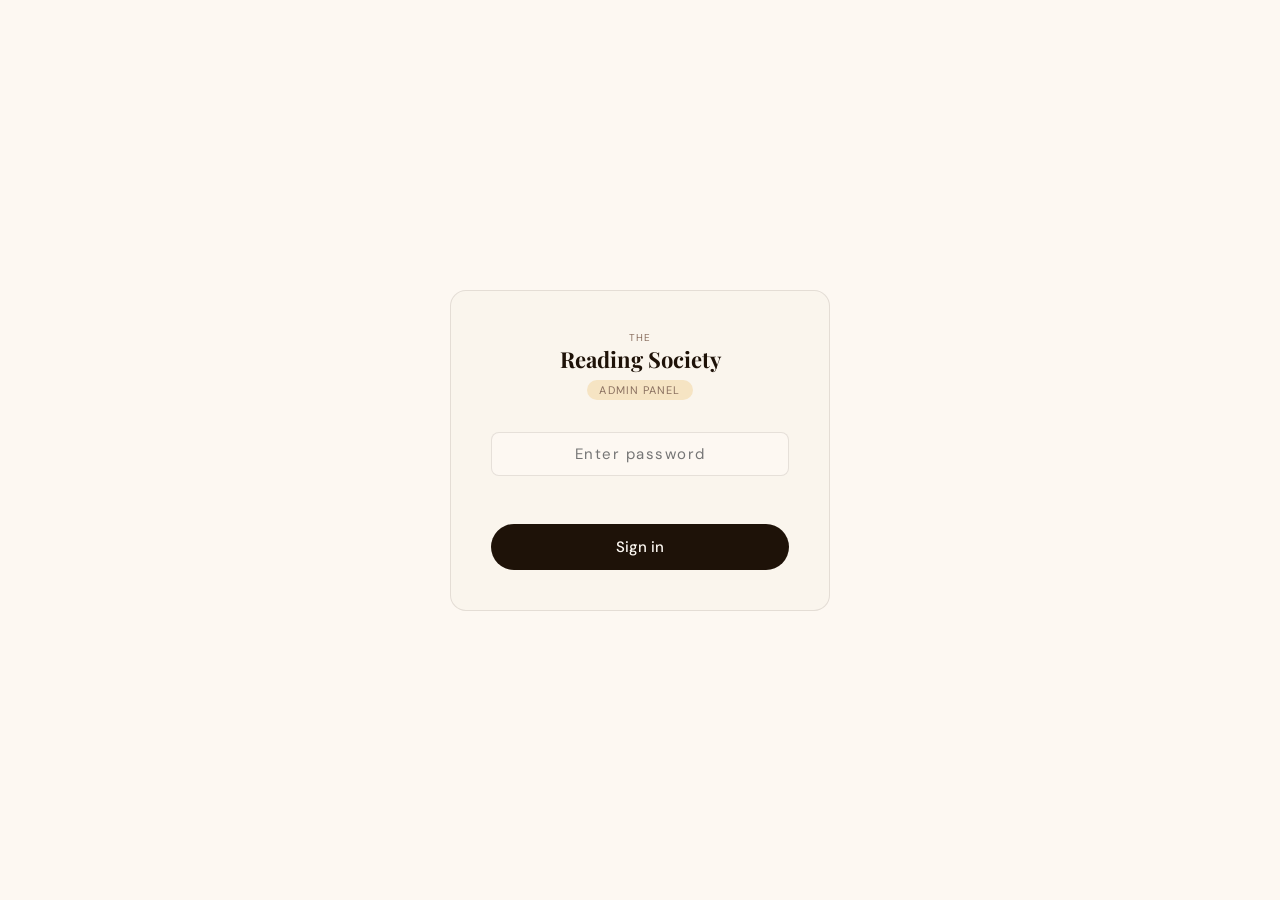
==== admin.html @ 281a9a7c "Add files via upload" ====
<!DOCTYPE html>
<html lang="en">
<head>
  <meta charset="UTF-8" />
  <meta name="viewport" content="width=device-width, initial-scale=1.0" />
  <title>Admin — The Reading Society</title>
  <link rel="preconnect" href="https://fonts.googleapis.com" />
  <link href="https://fonts.googleapis.com/css2?family=Playfair+Display:ital,wght@0,400;0,700;1,400&family=DM+Sans:wght@300;400;500&display=swap" rel="stylesheet" />
  <style>
    *, *::before, *::after { box-sizing: border-box; margin: 0; padding: 0; }

    :root {
      --gold:       #eac176;
      --gold-light: #f6e4c3;
      --blue:       #c3d5f6;
      --cream:      #fdf8f2;
      --paper:      #faf5ed;
      --ink:        #1e1208;
      --ink-mid:    #4a3520;
      --ink-muted:  #8a7060;
      --border:     rgba(30,18,8,0.1);
      --green:      #4a7c59;
      --red:        #9b3a2a;
    }

    body {
      background: var(--cream);
      font-family: 'DM Sans', sans-serif;
      color: var(--ink);
      min-height: 100vh;
      display: flex;
      align-items: center;
      justify-content: center;
      padding: 2rem;
    }

    /* ── Login screen ── */
    #login-screen {
      background: var(--paper);
      border: 1px solid var(--border);
      border-radius: 16px;
      padding: 2.5rem;
      width: 100%;
      max-width: 380px;
      text-align: center;
    }

    #login-screen .logo-word {
      font-size: 10px;
      letter-spacing: 0.12em;
      text-transform: uppercase;
      color: var(--ink-muted);
      display: block;
    }

    #login-screen .logo-main {
      font-family: 'Playfair Display', serif;
      font-size: 22px;
      font-weight: 700;
      color: var(--ink);
      display: block;
      margin-bottom: 0.25rem;
    }

    #login-screen .admin-tag {
      font-size: 11px;
      letter-spacing: 0.1em;
      text-transform: uppercase;
      color: var(--ink-muted);
      background: var(--gold-light);
      padding: 3px 12px;
      border-radius: 20px;
      display: inline-block;
      margin-bottom: 2rem;
    }

    #login-screen input {
      width: 100%;
      padding: 11px 14px;
      background: var(--cream);
      border: 1px solid var(--border);
      border-radius: 8px;
      font-family: 'DM Sans', sans-serif;
      font-size: 15px;
      color: var(--ink);
      text-align: center;
      letter-spacing: 0.1em;
      margin-bottom: 1rem;
    }

    #login-screen input:focus { outline: none; border-color: var(--gold); }

    #login-error {
      font-size: 13px;
      color: var(--red);
      margin-bottom: 0.75rem;
      min-height: 20px;
    }

    /* ── Admin panel ── */
    #admin-panel { display: none; width: 100%; max-width: 560px; }

    .admin-header {
      display: flex;
      align-items: center;
      justify-content: space-between;
      margin-bottom: 2rem;
    }

    .admin-logo .logo-word {
      font-size: 10px;
      letter-spacing: 0.12em;
      text-transform: uppercase;
      color: var(--ink-muted);
      display: block;
    }

    .admin-logo .logo-main {
      font-family: 'Playfair Display', serif;
      font-size: 20px;
      font-weight: 700;
      color: var(--ink);
    }

    .admin-tag {
      font-size: 11px;
      letter-spacing: 0.1em;
      text-transform: uppercase;
      color: var(--ink-muted);
      background: var(--gold-light);
      padding: 4px 14px;
      border-radius: 20px;
    }

    .panel {
      background: var(--paper);
      border: 1px solid var(--border);
      border-radius: 16px;
      padding: 2rem;
      margin-bottom: 1.25rem;
    }

    .panel h2 {
      font-family: 'Playfair Display', serif;
      font-size: 19px;
      font-weight: 700;
      color: var(--ink);
      margin-bottom: 1.5rem;
      padding-bottom: 0.75rem;
      border-bottom: 1px solid var(--border);
    }

    .form-group {
      display: flex;
      flex-direction: column;
      gap: 0.35rem;
      margin-bottom: 1.1rem;
    }

    .form-group label {
      font-size: 11px;
      font-weight: 500;
      color: var(--ink-muted);
      letter-spacing: 0.06em;
      text-transform: uppercase;
    }

    .form-group input,
    .form-group textarea {
      padding: 10px 14px;
      background: var(--cream);
      border: 1px solid var(--border);
      border-radius: 8px;
      font-family: 'DM Sans', sans-serif;
      font-size: 14px;
      color: var(--ink);
      width: 100%;
      transition: border-color 0.2s;
    }

    .form-group input:focus,
    .form-group textarea:focus { outline: none; border-color: var(--gold); }

    .progress-row {
      display: flex;
      align-items: center;
      gap: 1rem;
    }

    .progress-row input[type="range"] {
      flex: 1;
      padding: 0;
      border: none;
      background: none;
      accent-color: var(--ink);
      cursor: pointer;
    }

    .progress-row .pct-display {
      font-size: 22px;
      font-weight: 700;
      font-family: 'Playfair Display', serif;
      color: var(--ink);
      min-width: 52px;
      text-align: right;
    }

    .progress-preview {
      margin-top: 1rem;
      background: var(--gold-light);
      border-radius: 8px;
      padding: 0.75rem 1rem;
    }

    .progress-preview-track {
      height: 8px;
      background: rgba(30,18,8,0.1);
      border-radius: 999px;
      overflow: hidden;
    }

    .progress-preview-fill {
      height: 100%;
      background: var(--ink);
      border-radius: 999px;
      transition: width 0.3s ease;
    }

    .save-btn {
      width: 100%;
      background: var(--ink);
      color: var(--cream);
      border: none;
      padding: 13px;
      border-radius: 40px;
      font-family: 'DM Sans', sans-serif;
      font-size: 15px;
      font-weight: 500;
      cursor: pointer;
      transition: background 0.2s;
      margin-top: 0.5rem;
    }

    .save-btn:hover { background: var(--ink-mid); }

    #save-status {
      text-align: center;
      font-size: 13px;
      margin-top: 0.75rem;
      min-height: 20px;
      color: var(--green);
      font-weight: 500;
    }

    .logout-btn {
      background: none;
      border: 1px solid var(--border);
      color: var(--ink-muted);
      padding: 7px 16px;
      border-radius: 20px;
      font-family: 'DM Sans', sans-serif;
      font-size: 13px;
      cursor: pointer;
      transition: color 0.2s, border-color 0.2s;
    }

    .logout-btn:hover { color: var(--ink); border-color: var(--ink); }

    .visit-link {
      display: block;
      text-align: center;
      margin-top: 0.5rem;
      font-size: 13px;
      color: var(--ink-muted);
      text-decoration: none;
    }

    .visit-link:hover { color: var(--ink); text-decoration: underline; }

    /* reuse login btn style */
    .login-btn {
      width: 100%;
      background: var(--ink);
      color: var(--cream);
      border: none;
      padding: 13px;
      border-radius: 40px;
      font-family: 'DM Sans', sans-serif;
      font-size: 15px;
      font-weight: 500;
      cursor: pointer;
      transition: background 0.2s;
    }

    .login-btn:hover { background: var(--ink-mid); }
  </style>
</head>
<body>

  <!-- Login -->
  <div id="login-screen">
    <span class="logo-word">the</span>
    <span class="logo-main">Reading Society</span>
    <span class="admin-tag">Admin panel</span>

    <input type="password" id="password-input" placeholder="Enter password" />
    <div id="login-error"></div>
    <button class="login-btn" onclick="tryLogin()">Sign in</button>
  </div>

  <!-- Admin panel -->
  <div id="admin-panel">

    <div class="admin-header">
      <div class="admin-logo">
        <span class="logo-word">the</span>
        <span class="logo-main">Reading Society</span>
      </div>
      <div style="display:flex;gap:0.75rem;align-items:center;">
        <span class="admin-tag">Admin</span>
        <button class="logout-btn" onclick="logout()">Sign out</button>
      </div>
    </div>

    <div class="panel">
      <h2>&#128444; Logo</h2>

      <div id="logo-current" style="margin-bottom:1rem;display:none;">
        <p style="font-size:12px;color:var(--ink-muted);margin-bottom:6px;text-transform:uppercase;letter-spacing:0.06em;font-weight:500;">Current logo</p>
        <div style="background:var(--ink);display:inline-flex;padding:10px 16px;border-radius:8px;align-items:center;gap:12px;">
          <img id="logo-preview-img" src="" style="height:36px;width:auto;object-fit:contain;" />
          <button onclick="removeLogo()" style="background:none;border:1px solid rgba(253,248,242,0.3);color:rgba(253,248,242,0.7);padding:4px 10px;border-radius:6px;font-size:12px;cursor:pointer;font-family:'DM Sans',sans-serif;">Remove</button>
        </div>
      </div>

      <div class="form-group">
        <label>Upload logo image</label>
        <input type="file" id="f-logo" accept="image/*" onchange="previewLogo(event)" style="padding:8px;" />
        <small style="display:block;font-size:12px;color:#8a7060;margin-top:6px;">PNG with transparent background works best. Will display at 40px tall in the navbar.</small>
      </div>

      <div id="logo-new-preview" style="display:none;margin-top:0.5rem;">
        <p style="font-size:12px;color:var(--ink-muted);margin-bottom:6px;text-transform:uppercase;letter-spacing:0.06em;font-weight:500;">Preview on dark nav</p>
        <div style="background:var(--ink);display:inline-flex;padding:10px 16px;border-radius:8px;">
          <img id="logo-new-img" src="" style="height:36px;width:auto;object-fit:contain;" />
        </div>
      </div>

      <button onclick="saveLogo()" class="save-btn" style="margin-top:1rem;">Save logo</button>
      <div id="logo-save-status" style="text-align:center;font-size:13px;margin-top:0.5rem;min-height:18px;color:var(--green);font-weight:500;"></div>
    </div>

    <div class="panel">
      <h2>&#128214; Current book</h2>

      <div class="form-group">
        <label>Google Books ID</label>
        <div style="display:flex;gap:8px;align-items:flex-start;">
          <input type="text" id="f-gbid" placeholder="e.g. O6H3DwAAQBAJ" style="flex:1;" />
          <button onclick="lookupBook()" id="lookup-btn" style="background:var(--ink);color:var(--cream);border:none;padding:10px 16px;border-radius:8px;font-family:'DM Sans',sans-serif;font-size:13px;font-weight:500;cursor:pointer;white-space:nowrap;flex-shrink:0;">Look up &#8594;</button>
        </div>
        <small style="display:block;font-size:12px;color:#8a7060;margin-top:6px;">Go to <a href="https://books.google.com" target="_blank" style="color:#a0673a;">books.google.com</a>, search your book, open it, and copy the value after <code style="background:#f6e4c3;padding:1px 5px;border-radius:3px;font-size:11px;">id=</code> in the URL.</small>
      </div>

      <div id="lookup-status" style="font-size:13px;min-height:18px;margin-bottom:0.5rem;"></div>

      <div id="book-preview" style="display:none;background:var(--gold-light);border-radius:10px;padding:1rem;margin-bottom:1rem;display:none;align-items:center;gap:1rem;">
        <img id="preview-cover" src="" alt="Cover" style="width:52px;height:76px;object-fit:cover;border-radius:3px;box-shadow:3px 3px 10px rgba(30,18,8,0.15);" />
        <div>
          <div id="preview-title" style="font-family:'Playfair Display',serif;font-size:15px;font-weight:700;color:var(--ink);margin-bottom:3px;"></div>
          <div id="preview-author" style="font-size:13px;color:var(--ink-muted);font-style:italic;"></div>
        </div>
      </div>

      <div class="form-group">
        <label>Book title <span style="font-weight:400;opacity:0.6;">(auto-filled)</span></label>
        <input type="text" id="f-title" placeholder="e.g. The Midnight Library" />
      </div>

      <div class="form-group">
        <label>Author <span style="font-weight:400;opacity:0.6;">(auto-filled)</span></label>
        <input type="text" id="f-author" placeholder="e.g. Matt Haig" />
      </div>

      <div class="form-group">
        <label>Next meeting date</label>
        <input type="text" id="f-meeting" placeholder="e.g. May 24th" />
      </div>
    </div>

    <div class="panel">
      <h2>&#128200; Reading progress</h2>

      <div class="form-group">
        <label>How far through are you?</label>
        <div class="progress-row">
          <input type="range" id="f-progress" min="0" max="100" value="65" step="1" oninput="updateProgressPreview()" />
          <span class="pct-display" id="pct-display">65%</span>
        </div>
        <div class="progress-preview" style="margin-top:0.75rem;">
          <div class="progress-preview-track">
            <div class="progress-preview-fill" id="preview-fill" style="width:65%"></div>
          </div>
        </div>
      </div>

      <div class="form-group">
        <label>Progress note (shown under the bar)</label>
        <input type="text" id="f-note" placeholder="e.g. Roughly two thirds through — things are getting interesting." />
      </div>
    </div>

    <button class="save-btn" onclick="saveData()">Save &amp; update homepage</button>
    <div id="save-status"></div>
    <a href="index.html" class="visit-link">&#8592; Back to site</a>

  </div>

  <script>
    // ── Change this password ──
    var ADMIN_PASSWORD = 'readingclub2026';

    function tryLogin() {
      var val = document.getElementById('password-input').value;
      if (val === ADMIN_PASSWORD) {
        document.getElementById('login-screen').style.display = 'none';
        document.getElementById('admin-panel').style.display  = 'block';
        loadFields();
        loadLogo();
      } else {
        document.getElementById('login-error').textContent = 'Incorrect password. Try again.';
        document.getElementById('password-input').value = '';
      }
    }

    document.getElementById('password-input').addEventListener('keydown', function(e) {
      if (e.key === 'Enter') tryLogin();
    });

    function logout() {
      document.getElementById('admin-panel').style.display  = 'none';
      document.getElementById('login-screen').style.display = 'block';
      document.getElementById('password-input').value = '';
      document.getElementById('login-error').textContent = '';
    }

    function loadFields() {
      var raw = localStorage.getItem('rs_book_data');
      if (!raw) return;
      try {
        var d = JSON.parse(raw);
        if (d.title)    document.getElementById('f-title').value    = d.title;
        if (d.author)   document.getElementById('f-author').value   = d.author;
        if (d.meeting)  document.getElementById('f-meeting').value  = d.meeting;
        if (d.note)     document.getElementById('f-note').value     = d.note;
        if (d.googleBooksId) document.getElementById('f-gbid').value = d.googleBooksId;
        if (d.progress !== undefined) {
          document.getElementById('f-progress').value = d.progress;
          updateProgressPreview();
        }
      } catch(e) {}
    }

    function updateProgressPreview() {
      var val = document.getElementById('f-progress').value;
      document.getElementById('pct-display').textContent      = val + '%';
      document.getElementById('preview-fill').style.width     = val + '%';
    }

    function loadLogo() {
      var stored = localStorage.getItem('rs_logo');
      if (!stored) return;
      var cur = document.getElementById('logo-current');
      var img = document.getElementById('logo-preview-img');
      cur.style.display = 'block';
      img.src = stored;
    }

    function previewLogo(e) {
      var file = e.target.files[0];
      if (!file) return;
      var reader = new FileReader();
      reader.onload = function(ev) {
        var wrap = document.getElementById('logo-new-preview');
        var img  = document.getElementById('logo-new-img');
        img.src = ev.target.result;
        wrap.style.display = 'block';
      };
      reader.readAsDataURL(file);
    }

    function saveLogo() {
      var file = document.getElementById('f-logo').files[0];
      if (!file) {
        var st = document.getElementById('logo-save-status');
        st.style.color = 'var(--red)';
        st.textContent = 'Please choose an image first.';
        setTimeout(function() { st.textContent = ''; }, 3000);
        return;
      }
      var reader = new FileReader();
      reader.onload = function(ev) {
        localStorage.setItem('rs_logo', ev.target.result);
        var cur = document.getElementById('logo-current');
        var img = document.getElementById('logo-preview-img');
        img.src = ev.target.result;
        cur.style.display = 'block';
        var st = document.getElementById('logo-save-status');
        st.style.color = 'var(--green)';
        st.textContent = '✓ Logo saved! It will appear in the navbar across all pages.';
        setTimeout(function() { st.textContent = ''; }, 4000);
      };
      reader.readAsDataURL(file);
    }

    function removeLogo() {
      localStorage.removeItem('rs_logo');
      document.getElementById('logo-current').style.display = 'none';
      document.getElementById('logo-preview-img').src = '';
      document.getElementById('logo-new-preview').style.display = 'none';
      document.getElementById('f-logo').value = '';
      var st = document.getElementById('logo-save-status');
      st.style.color = 'var(--ink-muted)';
      st.textContent = 'Logo removed. Text logo restored.';
      setTimeout(function() { st.textContent = ''; }, 3000);
    }

    function lookupBook() {
      var id = document.getElementById('f-gbid').value.trim();
      if (!id) {
        setLookupStatus('Please enter a Google Books ID first.', 'error');
        return;
      }
      var btn = document.getElementById('lookup-btn');
      btn.textContent = 'Looking up...';
      btn.disabled = true;
      setLookupStatus('', '');

      fetch('https://www.googleapis.com/books/v1/volumes/' + id)
        .then(function(r) { return r.json(); })
        .then(function(data) {
          btn.textContent = 'Look up →';
          btn.disabled = false;

          if (!data || !data.volumeInfo) {
            setLookupStatus('Book not found. Check the ID and try again.', 'error');
            return;
          }

          var info   = data.volumeInfo;
          var title  = info.title || '';
          var author = info.authors ? info.authors.join(', ') : '';
          var imgId  = id;

          document.getElementById('f-title').value  = title;
          document.getElementById('f-author').value = author;

          var preview     = document.getElementById('book-preview');
          var prevCover   = document.getElementById('preview-cover');
          var prevTitle   = document.getElementById('preview-title');
          var prevAuthor  = document.getElementById('preview-author');

          prevCover.src       = 'https://books.google.com/books/content?id=' + imgId + '&printsec=frontcover&img=1&zoom=2';
          prevTitle.textContent  = title;
          prevAuthor.textContent = author;
          preview.style.display  = 'flex';

          setLookupStatus('✓ Found! Title and author filled in.', 'ok');
        })
        .catch(function() {
          btn.textContent = 'Look up →';
          btn.disabled = false;
          setLookupStatus('Could not reach Google Books. Check your connection.', 'error');
        });
    }

    function setLookupStatus(msg, type) {
      var el = document.getElementById('lookup-status');
      el.textContent = msg;
      el.style.color = type === 'error' ? 'var(--red)' : type === 'ok' ? 'var(--green)' : 'var(--ink-muted)';
    }

    function saveData() {
      var data = {
        title:    document.getElementById('f-title').value.trim()   || 'The Midnight Library',
        author:   document.getElementById('f-author').value.trim()  || 'Matt Haig',
        meeting:  document.getElementById('f-meeting').value.trim() || 'May 24th',
        progress: parseInt(document.getElementById('f-progress').value, 10),
        note:     document.getElementById('f-note').value.trim()    || '',
        googleBooksId: document.getElementById('f-gbid').value.trim()
      };

      localStorage.setItem('rs_book_data', JSON.stringify(data));

      var status = document.getElementById('save-status');
      status.textContent = '&#10003; Saved! Homepage will reflect your changes.';
      setTimeout(function() { status.textContent = ''; }, 3500);
    }
  </script>

</body>
</html>
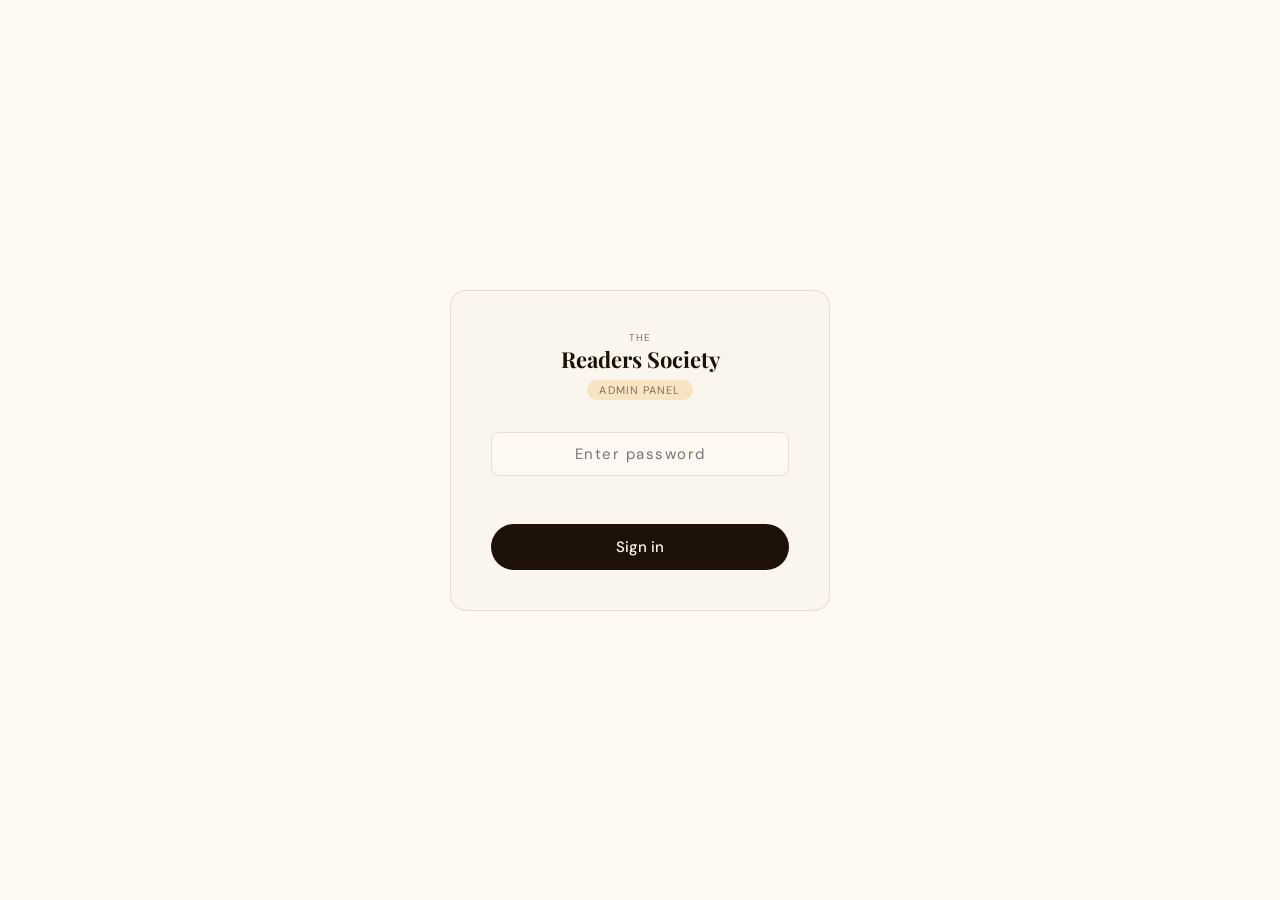
==== commit 374fd7d5: "Add files via upload" ====
--- a/admin.html
+++ b/admin.html
@@ -3,7 +3,7 @@
 <head>
   <meta charset="UTF-8" />
   <meta name="viewport" content="width=device-width, initial-scale=1.0" />
-  <title>Admin — The Reading Society</title>
+  <title>Admin — The Readers Society</title>
   <link rel="preconnect" href="https://fonts.googleapis.com" />
   <link href="https://fonts.googleapis.com/css2?family=Playfair+Display:ital,wght@0,400;0,700;1,400&family=DM+Sans:wght@300;400;500&display=swap" rel="stylesheet" />
   <style>
@@ -300,7 +300,7 @@
   <!-- Login -->
   <div id="login-screen">
     <span class="logo-word">the</span>
-    <span class="logo-main">Reading Society</span>
+    <span class="logo-main">Readers Society</span>
     <span class="admin-tag">Admin panel</span>
 
     <input type="password" id="password-input" placeholder="Enter password" />
@@ -314,7 +314,7 @@
     <div class="admin-header">
       <div class="admin-logo">
         <span class="logo-word">the</span>
-        <span class="logo-main">Reading Society</span>
+        <span class="logo-main">Readers Society</span>
       </div>
       <div style="display:flex;gap:0.75rem;align-items:center;">
         <span class="admin-tag">Admin</span>
@@ -328,7 +328,7 @@
       <div id="logo-current" style="margin-bottom:1rem;display:none;">
         <p style="font-size:12px;color:var(--ink-muted);margin-bottom:6px;text-transform:uppercase;letter-spacing:0.06em;font-weight:500;">Current logo</p>
         <div style="background:var(--ink);display:inline-flex;padding:10px 16px;border-radius:8px;align-items:center;gap:12px;">
-          <img id="logo-preview-img" src="" style="height:36px;width:auto;object-fit:contain;" />
+          <img id="logo-preview-img" src="" id="logo-preview-img" style="height:48px;width:auto;object-fit:contain;" />
           <button onclick="removeLogo()" style="background:none;border:1px solid rgba(253,248,242,0.3);color:rgba(253,248,242,0.7);padding:4px 10px;border-radius:6px;font-size:12px;cursor:pointer;font-family:'DM Sans',sans-serif;">Remove</button>
         </div>
       </div>
@@ -336,13 +336,23 @@
       <div class="form-group">
         <label>Upload logo image</label>
         <input type="file" id="f-logo" accept="image/*" onchange="previewLogo(event)" style="padding:8px;" />
-        <small style="display:block;font-size:12px;color:#8a7060;margin-top:6px;">PNG with transparent background works best. Will display at 40px tall in the navbar.</small>
+        <small style="display:block;font-size:12px;color:#8a7060;margin-top:6px;">PNG with transparent background works best on the dark navbar.</small>
+      </div>
+
+      <div class="form-group">
+        <label>Logo size — <span id="size-display">48</span>px</label>
+        <input type="range" id="f-logo-size" min="24" max="80" value="48" step="2"
+          oninput="previewLogoSize()"
+          style="width:100%;accent-color:var(--ink);" />
+        <div style="display:flex;justify-content:space-between;font-size:11px;color:var(--ink-muted);margin-top:4px;">
+          <span>Small</span><span>Large</span>
+        </div>
       </div>
 
       <div id="logo-new-preview" style="display:none;margin-top:0.5rem;">
         <p style="font-size:12px;color:var(--ink-muted);margin-bottom:6px;text-transform:uppercase;letter-spacing:0.06em;font-weight:500;">Preview on dark nav</p>
         <div style="background:var(--ink);display:inline-flex;padding:10px 16px;border-radius:8px;">
-          <img id="logo-new-img" src="" style="height:36px;width:auto;object-fit:contain;" />
+          <img id="logo-new-img" src="" id="logo-preview-img" style="height:48px;width:auto;object-fit:contain;" />
         </div>
       </div>
 
@@ -469,11 +479,24 @@
 
     function loadLogo() {
       var stored = localStorage.getItem('rs_logo');
+      var size   = localStorage.getItem('rs_logo_size') || '48';
+      document.getElementById('f-logo-size').value = size;
+      document.getElementById('size-display').textContent = size;
       if (!stored) return;
       var cur = document.getElementById('logo-current');
       var img = document.getElementById('logo-preview-img');
+      img.style.height = size + 'px';
       cur.style.display = 'block';
       img.src = stored;
+    }
+
+    function previewLogoSize() {
+      var val = document.getElementById('f-logo-size').value;
+      document.getElementById('size-display').textContent = val;
+      var prev = document.getElementById('logo-preview-img');
+      var newPrev = document.getElementById('logo-new-img');
+      if (prev) prev.style.height = val + 'px';
+      if (newPrev) newPrev.style.height = val + 'px';
     }
 
     function previewLogo(e) {
@@ -501,6 +524,7 @@
       var reader = new FileReader();
       reader.onload = function(ev) {
         localStorage.setItem('rs_logo', ev.target.result);
+        localStorage.setItem('rs_logo_size', document.getElementById('f-logo-size').value);
         var cur = document.getElementById('logo-current');
         var img = document.getElementById('logo-preview-img');
         img.src = ev.target.result;
@@ -519,6 +543,9 @@
       document.getElementById('logo-preview-img').src = '';
       document.getElementById('logo-new-preview').style.display = 'none';
       document.getElementById('f-logo').value = '';
+      document.getElementById('f-logo-size').value = '48';
+      document.getElementById('size-display').textContent = '48';
+      localStorage.removeItem('rs_logo_size');
       var st = document.getElementById('logo-save-status');
       st.style.color = 'var(--ink-muted)';
       st.textContent = 'Logo removed. Text logo restored.';
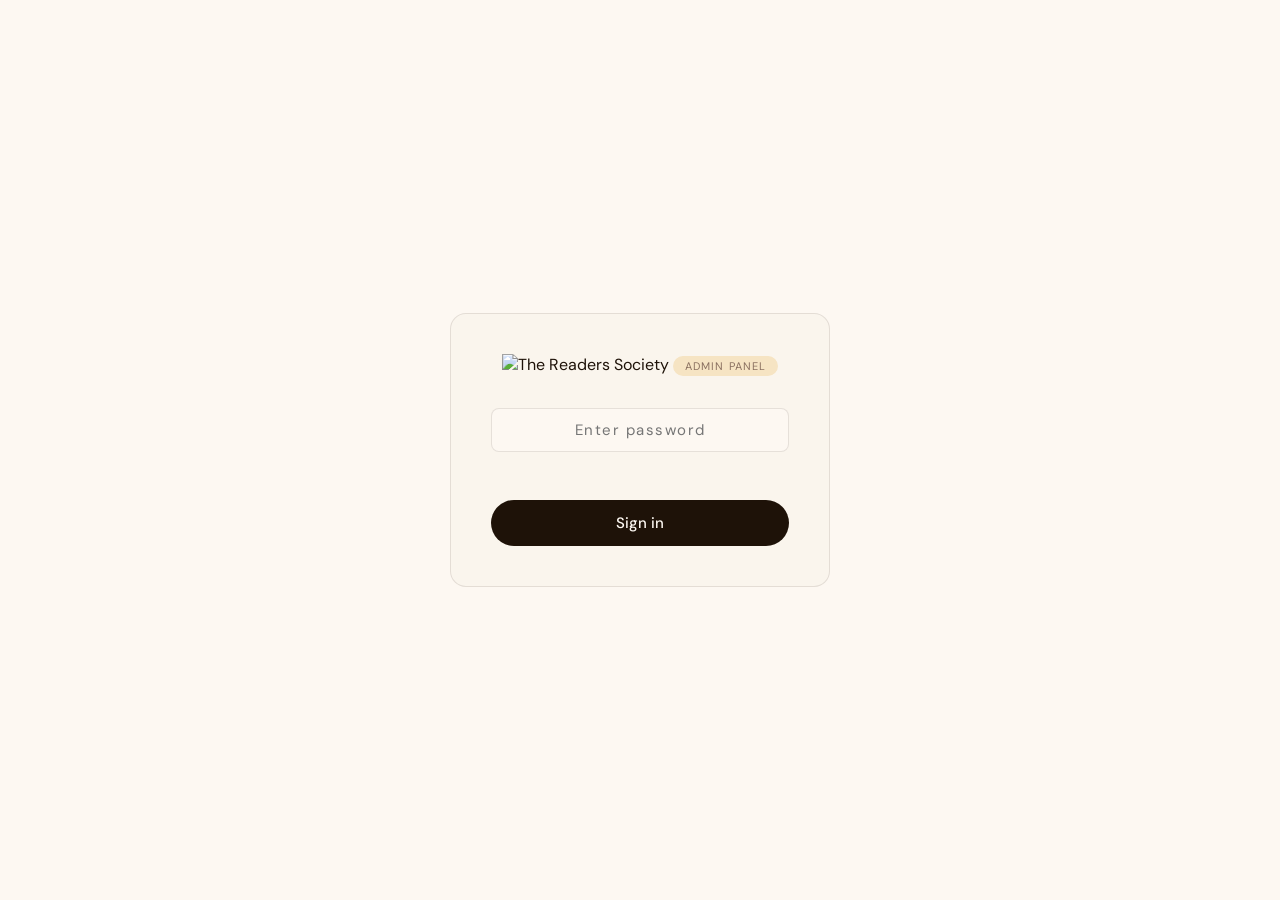
==== commit ef5abb97: "Add files via upload" ====
--- a/admin.html
+++ b/admin.html
@@ -299,8 +299,7 @@
 
   <!-- Login -->
   <div id="login-screen">
-    <span class="logo-word">the</span>
-    <span class="logo-main">Readers Society</span>
+    <img src="readinglogo.png" alt="The Readers Society" style="height:100px;width:auto;object-fit:contain;margin-bottom:0.75rem;" />
     <span class="admin-tag">Admin panel</span>
 
     <input type="password" id="password-input" placeholder="Enter password" />
@@ -320,44 +319,6 @@
         <span class="admin-tag">Admin</span>
         <button class="logout-btn" onclick="logout()">Sign out</button>
       </div>
-    </div>
-
-    <div class="panel">
-      <h2>&#128444; Logo</h2>
-
-      <div id="logo-current" style="margin-bottom:1rem;display:none;">
-        <p style="font-size:12px;color:var(--ink-muted);margin-bottom:6px;text-transform:uppercase;letter-spacing:0.06em;font-weight:500;">Current logo</p>
-        <div style="background:var(--ink);display:inline-flex;padding:10px 16px;border-radius:8px;align-items:center;gap:12px;">
-          <img id="logo-preview-img" src="" id="logo-preview-img" style="height:48px;width:auto;object-fit:contain;" />
-          <button onclick="removeLogo()" style="background:none;border:1px solid rgba(253,248,242,0.3);color:rgba(253,248,242,0.7);padding:4px 10px;border-radius:6px;font-size:12px;cursor:pointer;font-family:'DM Sans',sans-serif;">Remove</button>
-        </div>
-      </div>
-
-      <div class="form-group">
-        <label>Upload logo image</label>
-        <input type="file" id="f-logo" accept="image/*" onchange="previewLogo(event)" style="padding:8px;" />
-        <small style="display:block;font-size:12px;color:#8a7060;margin-top:6px;">PNG with transparent background works best on the dark navbar.</small>
-      </div>
-
-      <div class="form-group">
-        <label>Logo size — <span id="size-display">48</span>px</label>
-        <input type="range" id="f-logo-size" min="24" max="80" value="48" step="2"
-          oninput="previewLogoSize()"
-          style="width:100%;accent-color:var(--ink);" />
-        <div style="display:flex;justify-content:space-between;font-size:11px;color:var(--ink-muted);margin-top:4px;">
-          <span>Small</span><span>Large</span>
-        </div>
-      </div>
-
-      <div id="logo-new-preview" style="display:none;margin-top:0.5rem;">
-        <p style="font-size:12px;color:var(--ink-muted);margin-bottom:6px;text-transform:uppercase;letter-spacing:0.06em;font-weight:500;">Preview on dark nav</p>
-        <div style="background:var(--ink);display:inline-flex;padding:10px 16px;border-radius:8px;">
-          <img id="logo-new-img" src="" id="logo-preview-img" style="height:48px;width:auto;object-fit:contain;" />
-        </div>
-      </div>
-
-      <button onclick="saveLogo()" class="save-btn" style="margin-top:1rem;">Save logo</button>
-      <div id="logo-save-status" style="text-align:center;font-size:13px;margin-top:0.5rem;min-height:18px;color:var(--green);font-weight:500;"></div>
     </div>
 
     <div class="panel">
@@ -435,8 +396,7 @@
       if (val === ADMIN_PASSWORD) {
         document.getElementById('login-screen').style.display = 'none';
         document.getElementById('admin-panel').style.display  = 'block';
-        loadFields();
-        loadLogo();
+        loadFromBin();
       } else {
         document.getElementById('login-error').textContent = 'Incorrect password. Try again.';
         document.getElementById('password-input').value = '';
@@ -454,7 +414,8 @@
       document.getElementById('login-error').textContent = '';
     }
 
-    function loadFields() {
+    function loadFields() { // legacy - replaced by loadFromBin
+    function _loadFields() {
       var raw = localStorage.getItem('rs_book_data');
       if (!raw) return;
       try {
@@ -477,79 +438,46 @@
       document.getElementById('preview-fill').style.width     = val + '%';
     }
 
-    function loadLogo() {
-      var stored = localStorage.getItem('rs_logo');
-      var size   = localStorage.getItem('rs_logo_size') || '48';
-      document.getElementById('f-logo-size').value = size;
-      document.getElementById('size-display').textContent = size;
-      if (!stored) return;
-      var cur = document.getElementById('logo-current');
-      var img = document.getElementById('logo-preview-img');
-      img.style.height = size + 'px';
-      cur.style.display = 'block';
-      img.src = stored;
-    }
-
-    function previewLogoSize() {
-      var val = document.getElementById('f-logo-size').value;
-      document.getElementById('size-display').textContent = val;
-      var prev = document.getElementById('logo-preview-img');
-      var newPrev = document.getElementById('logo-new-img');
-      if (prev) prev.style.height = val + 'px';
-      if (newPrev) newPrev.style.height = val + 'px';
-    }
-
-    function previewLogo(e) {
-      var file = e.target.files[0];
-      if (!file) return;
-      var reader = new FileReader();
-      reader.onload = function(ev) {
-        var wrap = document.getElementById('logo-new-preview');
-        var img  = document.getElementById('logo-new-img');
-        img.src = ev.target.result;
-        wrap.style.display = 'block';
-      };
-      reader.readAsDataURL(file);
-    }
-
-    function saveLogo() {
-      var file = document.getElementById('f-logo').files[0];
-      if (!file) {
-        var st = document.getElementById('logo-save-status');
-        st.style.color = 'var(--red)';
-        st.textContent = 'Please choose an image first.';
-        setTimeout(function() { st.textContent = ''; }, 3000);
-        return;
-      }
-      var reader = new FileReader();
-      reader.onload = function(ev) {
-        localStorage.setItem('rs_logo', ev.target.result);
-        localStorage.setItem('rs_logo_size', document.getElementById('f-logo-size').value);
-        var cur = document.getElementById('logo-current');
-        var img = document.getElementById('logo-preview-img');
-        img.src = ev.target.result;
-        cur.style.display = 'block';
-        var st = document.getElementById('logo-save-status');
-        st.style.color = 'var(--green)';
-        st.textContent = '✓ Logo saved! It will appear in the navbar across all pages.';
-        setTimeout(function() { st.textContent = ''; }, 4000);
-      };
-      reader.readAsDataURL(file);
-    }
-
-    function removeLogo() {
-      localStorage.removeItem('rs_logo');
-      document.getElementById('logo-current').style.display = 'none';
-      document.getElementById('logo-preview-img').src = '';
-      document.getElementById('logo-new-preview').style.display = 'none';
-      document.getElementById('f-logo').value = '';
-      document.getElementById('f-logo-size').value = '48';
-      document.getElementById('size-display').textContent = '48';
-      localStorage.removeItem('rs_logo_size');
+      })
+      .then(function(r) { return r.json(); })
+      .then(function(res) {
+        var existing = (res && res.record) ? res.record : {};
+        delete existing.logo;
+        delete existing.logoSize;
+        return fetch('https://api.jsonbin.io/v3/b/' + BIN_ID, {
+          method: 'PUT',
+          headers: { 'Content-Type': 'application/json', 'X-Master-Key': API_KEY },
+          body: JSON.stringify(existing)
+        });
+      })
+      .catch(function() {});
+
       var st = document.getElementById('logo-save-status');
       st.style.color = 'var(--ink-muted)';
       st.textContent = 'Logo removed. Text logo restored.';
       setTimeout(function() { st.textContent = ''; }, 3000);
+    }
+
+    function applyBookData(id, info) {
+      var title  = info.title || '';
+      var author = info.authors ? info.authors.join(', ') : '';
+
+      document.getElementById('f-title').value  = title;
+      document.getElementById('f-author').value = author;
+
+      var preview    = document.getElementById('book-preview');
+      var prevCover  = document.getElementById('preview-cover');
+      var prevTitle  = document.getElementById('preview-title');
+      var prevAuthor = document.getElementById('preview-author');
+
+      prevCover.style.opacity = '0';
+      prevCover.src          = 'https://books.google.com/books/content?id=' + id + '&printsec=frontcover&img=1&zoom=2';
+      prevCover.onload       = function() { prevCover.style.transition = 'opacity 0.3s'; prevCover.style.opacity = '1'; };
+      prevTitle.textContent  = title;
+      prevAuthor.textContent = author;
+      preview.style.display  = 'flex';
+
+      setLookupStatus('\u2713 Found! Title and author filled in.', 'ok');
     }
 
     function lookupBook() {
@@ -563,65 +491,134 @@
       btn.disabled = true;
       setLookupStatus('', '');
 
+      // Try direct volume lookup first
       fetch('https://www.googleapis.com/books/v1/volumes/' + id)
-        .then(function(r) { return r.json(); })
+        .then(function(r) {
+          if (!r.ok) throw new Error('not_found');
+          return r.json();
+        })
         .then(function(data) {
-          btn.textContent = 'Look up →';
+          btn.textContent = 'Look up \u2192';
           btn.disabled = false;
-
-          if (!data || !data.volumeInfo) {
-            setLookupStatus('Book not found. Check the ID and try again.', 'error');
-            return;
+          if (data && data.volumeInfo) {
+            applyBookData(id, data.volumeInfo);
+          } else {
+            throw new Error('no_info');
           }
-
-          var info   = data.volumeInfo;
-          var title  = info.title || '';
-          var author = info.authors ? info.authors.join(', ') : '';
-          var imgId  = id;
-
-          document.getElementById('f-title').value  = title;
-          document.getElementById('f-author').value = author;
-
-          var preview     = document.getElementById('book-preview');
-          var prevCover   = document.getElementById('preview-cover');
-          var prevTitle   = document.getElementById('preview-title');
-          var prevAuthor  = document.getElementById('preview-author');
-
-          prevCover.src       = 'https://books.google.com/books/content?id=' + imgId + '&printsec=frontcover&img=1&zoom=2';
-          prevTitle.textContent  = title;
-          prevAuthor.textContent = author;
-          preview.style.display  = 'flex';
-
-          setLookupStatus('✓ Found! Title and author filled in.', 'ok');
         })
         .catch(function() {
-          btn.textContent = 'Look up →';
-          btn.disabled = false;
-          setLookupStatus('Could not reach Google Books. Check your connection.', 'error');
+          // Fallback: search by the ID as a query
+          fetch('https://www.googleapis.com/books/v1/volumes?q=id:' + id + '&maxResults=1')
+            .then(function(r) { return r.json(); })
+            .then(function(data) {
+              btn.textContent = 'Look up \u2192';
+              btn.disabled = false;
+              if (data && data.items && data.items.length > 0 && data.items[0].volumeInfo) {
+                applyBookData(id, data.items[0].volumeInfo);
+              } else {
+                // Last resort: just use the ID for the cover, ask user to fill in details
+                var preview    = document.getElementById('book-preview');
+                var prevCover  = document.getElementById('preview-cover');
+                prevCover.style.opacity = '0';
+                prevCover.src  = 'https://books.google.com/books/content?id=' + id + '&printsec=frontcover&img=1&zoom=2';
+                prevCover.onload = function() { prevCover.style.transition = 'opacity 0.3s'; prevCover.style.opacity = '1'; };
+                preview.style.display = 'flex';
+                setLookupStatus('Cover loaded — please fill in title and author manually.', 'warn');
+              }
+            })
+            .catch(function() {
+              btn.textContent = 'Look up \u2192';
+              btn.disabled = false;
+              setLookupStatus('Could not reach Google Books. Check your connection.', 'error');
+            });
         });
     }
 
     function setLookupStatus(msg, type) {
       var el = document.getElementById('lookup-status');
       el.textContent = msg;
-      el.style.color = type === 'error' ? 'var(--red)' : type === 'ok' ? 'var(--green)' : 'var(--ink-muted)';
+      el.style.color = type === 'error' ? 'var(--red)'
+                     : type === 'ok'    ? 'var(--green)'
+                     : type === 'warn'  ? '#a0673a'
+                     : 'var(--ink-muted)';
+    }
+
+    var BIN_ID  = '69f69d14856a6821899cf165';
+    var API_KEY = '$2a$10$7q3BXMJS3T97UFpTh1iskOyAWNepdku10jdKh/a9niCX4iCsLAPGm';
+
+    function loadFromBin() {
+      fetch('https://api.jsonbin.io/v3/b/' + BIN_ID + '/latest', {
+        headers: { 'X-Master-Key': API_KEY }
+      })
+      .then(function(r) { return r.json(); })
+      .then(function(res) {
+        if (!res.record) return;
+        var d = res.record;
+        if (d.title)         document.getElementById('f-title').value    = d.title;
+        if (d.author)        document.getElementById('f-author').value   = d.author;
+        if (d.meeting)       document.getElementById('f-meeting').value  = d.meeting;
+        if (d.note)          document.getElementById('f-note').value     = d.note;
+        if (d.googleBooksId) document.getElementById('f-gbid').value     = d.googleBooksId;
+        if (d.progress !== undefined) {
+          document.getElementById('f-progress').value = d.progress;
+          updateProgressPreview();
+        }
+      })
+      .catch(function() {
+        // Fallback to localStorage if bin unreachable
+        var cached = localStorage.getItem('rs_book_data');
+        if (cached) {
+          try {
+            var d = JSON.parse(cached);
+            if (d.title)         document.getElementById('f-title').value    = d.title;
+            if (d.author)        document.getElementById('f-author').value   = d.author;
+            if (d.meeting)       document.getElementById('f-meeting').value  = d.meeting;
+            if (d.note)          document.getElementById('f-note').value     = d.note;
+            if (d.googleBooksId) document.getElementById('f-gbid').value     = d.googleBooksId;
+            if (d.progress !== undefined) {
+              document.getElementById('f-progress').value = d.progress;
+              updateProgressPreview();
+            }
+          } catch(e) {}
+        }
+      });
     }
 
     function saveData() {
       var data = {
-        title:    document.getElementById('f-title').value.trim()   || 'The Midnight Library',
-        author:   document.getElementById('f-author').value.trim()  || 'Matt Haig',
-        meeting:  document.getElementById('f-meeting').value.trim() || 'May 24th',
-        progress: parseInt(document.getElementById('f-progress').value, 10),
-        note:     document.getElementById('f-note').value.trim()    || '',
+        title:         document.getElementById('f-title').value.trim()   || 'The Midnight Library',
+        author:        document.getElementById('f-author').value.trim()  || 'Matt Haig',
+        meeting:       document.getElementById('f-meeting').value.trim() || 'May 24th',
+        progress:      parseInt(document.getElementById('f-progress').value, 10),
+        note:          document.getElementById('f-note').value.trim()    || '',
         googleBooksId: document.getElementById('f-gbid').value.trim()
       };
 
-      localStorage.setItem('rs_book_data', JSON.stringify(data));
-
       var status = document.getElementById('save-status');
-      status.textContent = '&#10003; Saved! Homepage will reflect your changes.';
-      setTimeout(function() { status.textContent = ''; }, 3500);
+      status.style.color = 'var(--ink-muted)';
+      status.textContent = 'Saving...';
+
+      fetch('https://api.jsonbin.io/v3/b/' + BIN_ID, {
+        method: 'PUT',
+        headers: {
+          'Content-Type': 'application/json',
+          'X-Master-Key': API_KEY
+        },
+        body: JSON.stringify(data)
+      })
+      .then(function(r) { return r.json(); })
+      .then(function(res) {
+        // Also cache locally as fallback
+        localStorage.setItem('rs_book_data', JSON.stringify(data));
+        status.style.color = 'var(--green)';
+        status.textContent = '\u2713 Saved! All visitors will now see the updated homepage.';
+        setTimeout(function() { status.textContent = ''; }, 4000);
+      })
+      .catch(function() {
+        status.style.color = 'var(--red)';
+        status.textContent = 'Could not reach JSONBin. Check your connection.';
+        setTimeout(function() { status.textContent = ''; }, 4000);
+      });
     }
   </script>
 
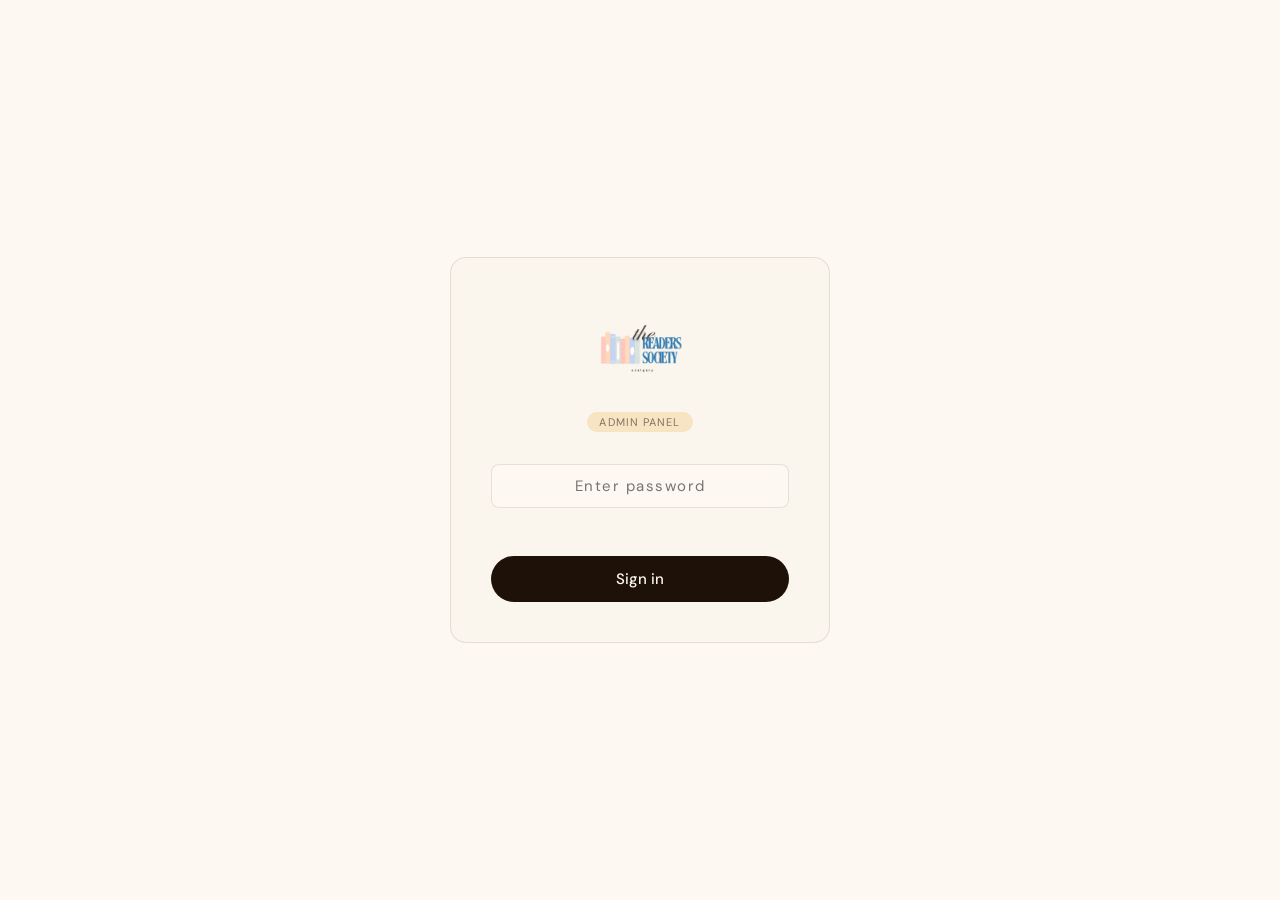
==== commit 186f1d3b: "Add files via upload" ====
--- a/admin.html
+++ b/admin.html
@@ -299,7 +299,7 @@
 
   <!-- Login -->
   <div id="login-screen">
-    <img src="readinglogo.png" alt="The Readers Society" style="height:100px;width:auto;object-fit:contain;margin-bottom:0.75rem;" />
+    <img src="readinglogo.png" alt="The Readers Society" style="height:100px;width:auto;object-fit:contain;display:block;margin:0 auto 0.75rem;" />
     <span class="admin-tag">Admin panel</span>
 
     <input type="password" id="password-input" placeholder="Enter password" />
@@ -414,8 +414,7 @@
       document.getElementById('login-error').textContent = '';
     }
 
-    function loadFields() { // legacy - replaced by loadFromBin
-    function _loadFields() {
+    function loadFields() {
       var raw = localStorage.getItem('rs_book_data');
       if (!raw) return;
       try {
